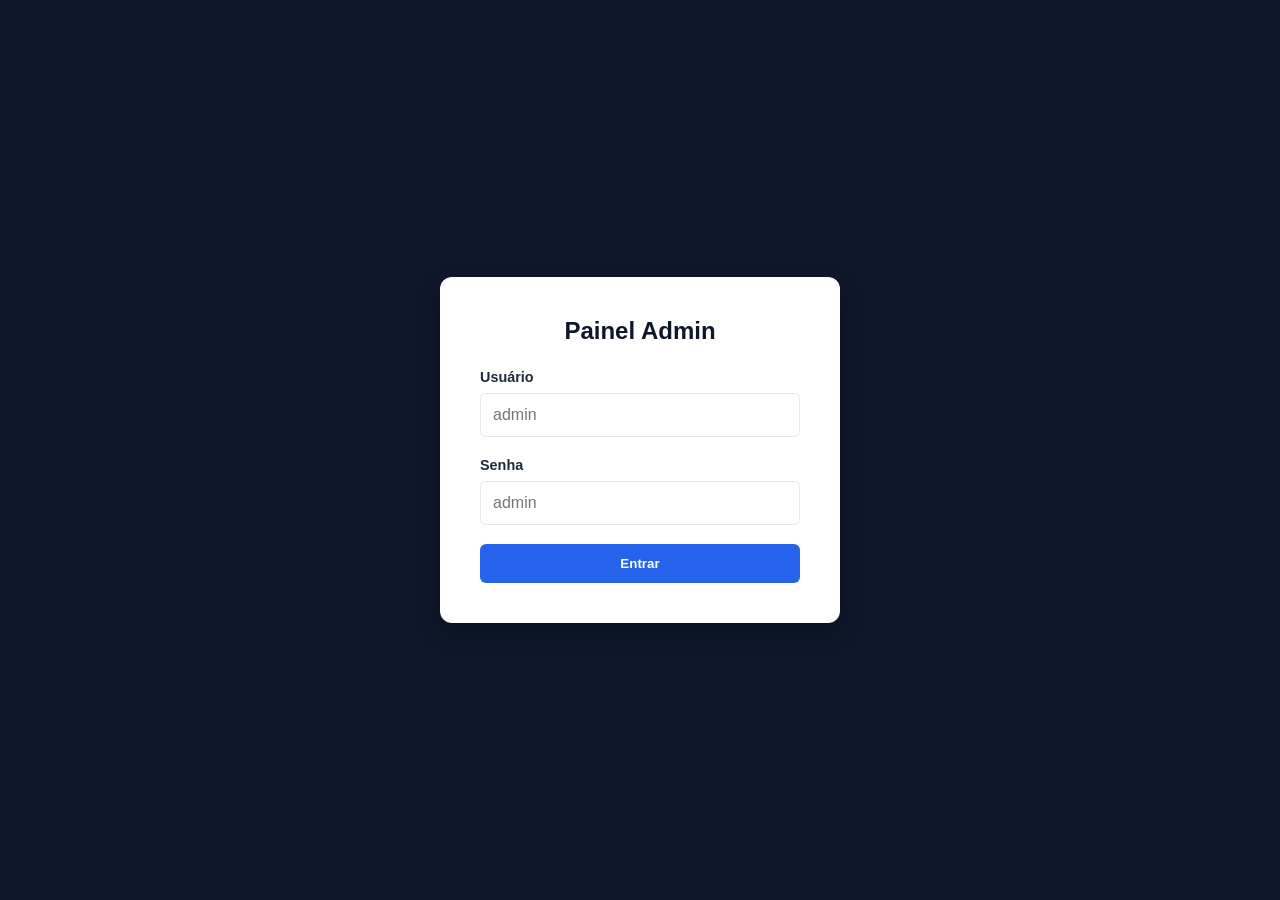
==== admin.html @ ff46f7f9 "pg admim e professores" ====
<!DOCTYPE html>
<html lang="pt-BR">
<head>
    <meta charset="UTF-8">
    <meta name="viewport" content="width=device-width, initial-scale=1.0">
    <title>Painel Administrativo - Gestão do Negócio</title>
    <style>
        :root {
            --primary: #2563eb;
            --primary-dark: #1d4ed8;
            --bg-color: #f8fafc;
            --text-color: #1e293b;
            --sidebar-bg: #0f172a;
            --sidebar-text: #94a3b8;
            --sidebar-hover: #1e293b;
            --white: #ffffff;
            --border: #e2e8f0;
            --danger: #ef4444;
            --success: #22c55e;
        }

        * {
            box-sizing: border-box;
            margin: 0;
            padding: 0;
            font-family: 'Segoe UI', Tahoma, Geneva, Verdana, sans-serif;
        }

        body {
            background-color: var(--bg-color);
            color: var(--text-color);
        }

        /* TELA DE LOGIN */
        #login-screen {
            position: fixed;
            top: 0;
            left: 0;
            width: 100%;
            height: 100%;
            background: var(--sidebar-bg);
            display: flex;
            justify-content: center;
            align-items: center;
            z-index: 1000;
        }

        .login-card {
            background: var(--white);
            padding: 2.5rem;
            border-radius: 12px;
            width: 100%;
            max-width: 400px;
            box-shadow: 0 10px 25px rgba(0,0,0,0.3);
        }

        .login-card h2 {
            margin-bottom: 1.5rem;
            text-align: center;
            color: var(--sidebar-bg);
        }

        .form-group {
            margin-bottom: 1.2rem;
        }

        .form-group label {
            display: block;
            margin-bottom: 0.5rem;
            font-weight: 600;
            font-size: 0.9rem;
        }

        .form-group input, .form-group select, .form-group textarea {
            width: 100%;
            padding: 0.75rem;
            border: 1px solid var(--border);
            border-radius: 6px;
            font-size: 1rem;
        }

        .btn {
            background: var(--primary);
            color: var(--white);
            border: none;
            padding: 0.75rem 1.5rem;
            border-radius: 6px;
            cursor: pointer;
            font-weight: 600;
            width: 100%;
            transition: background 0.2s;
        }

        .btn:hover {
            background: var(--primary-dark);
        }

        .btn-danger { background: var(--danger); }
        .btn-danger:hover { background: #dc2626; }
        .btn-success { background: var(--success); }
        .btn-success:hover { background: #16a34a; }

        /* PAINEL ADMIN */
        #admin-panel {
            display: none;
            min-height: 100vh;
        }

        .admin-layout {
            display: flex;
            min-height: 100vh;
        }

        aside {
            width: 260px;
            background: var(--sidebar-bg);
            color: var(--sidebar-text);
            padding: 1.5rem 1rem;
            display: flex;
            flex-direction: column;
        }

        aside h1 {
            color: var(--white);
            font-size: 1.2rem;
            margin-bottom: 2rem;
            text-align: center;
        }

        .menu-list {
            list-style: none;
            flex-grow: 1;
            overflow-y: auto;
        }

        .menu-list li {
            padding: 0.75rem 1rem;
            border-radius: 6px;
            cursor: pointer;
            margin-bottom: 0.3rem;
            transition: all 0.2s;
            font-size: 0.9rem;
        }

        .menu-list li:hover, .menu-list li.active {
            background: var(--sidebar-hover);
            color: var(--white);
        }

        main {
            flex-grow: 1;
            padding: 2rem;
            overflow-y: auto;
            max-height: 100vh;
        }

        .tab-content {
            display: none;
            background: var(--white);
            padding: 2rem;
            border-radius: 12px;
            box-shadow: 0 4px 6px -1px rgba(0,0,0,0.05);
        }

        .tab-content.active {
            display: block;
        }

        h2.section-title {
            margin-bottom: 1.5rem;
            font-size: 1.5rem;
            border-bottom: 2px solid var(--border);
            padding-bottom: 0.5rem;
        }

        .grid-2 {
            display: grid;
            grid-template-columns: 1fr 1fr;
            gap: 1rem;
        }

        table {
            width: 100%;
            border-collapse: collapse;
            margin-top: 1rem;
        }

        table th, table td {
            padding: 0.75rem;
            text-align: left;
            border-bottom: 1px solid var(--border);
            font-size: 0.9rem;
        }

        table th {
            background: #f1f5f9;
        }

        .badge {
            padding: 0.25rem 0.5rem;
            border-radius: 4px;
            font-size: 0.75rem;
            font-weight: 600;
        }

        .badge-success { background: #dcfce7; color: #166534; }
        .badge-danger { background: #fee2e2; color: #991b1b; }

        .actions-cell button {
            padding: 0.3rem 0.6rem;
            font-size: 0.8rem;
            margin-right: 0.3rem;
            width: auto;
        }
    </style>
</head>
<body>

    <!-- 1. LOGIN DO ADMINISTRADOR -->
    <div id="login-screen">
        <div class="login-card">
            <h2>Painel Admin</h2>
            <form id="login-form">
                <div class="form-group">
                    <label>Usuário</label>
                    <input type="text" id="user" required placeholder="admin">
                </div>
                <div class="form-group">
                    <label>Senha</label>
                    <input type="password" id="pass" required placeholder="admin">
                </div>
                <button type="submit" class="btn">Entrar</button>
            </form>
        </div>
    </div>

    <!-- PAINEL COMPLETO -->
    <div id="admin-panel">
        <div class="admin-layout">
            <aside>
                <h1>Gestão Fitness</h1>
                <ul class="menu-list">
                    <li onclick="switchTab('alunos')" class="active">2, 3 & 4. Alunos & Cadastros</li>
                    <li onclick="switchTab('planos')">5. Cadastro de Planos</li>
                    <li onclick="switchTab('aulas')">6. Cadastro de Aulas</li>
                    <li onclick="switchTab('professores')">7. Professores & CRF</li>
                    <li onclick="switchTab('eventos')">8. Eventos e Promoções</li>
                    <li onclick="switchTab('galeria')">9. Galeria de Fotos</li>
                    <li onclick="switchTab('contatos')">10. Contatos & Redes Sociais</li>
                    <li onclick="switchTab('treinos-config')">11. Configurar Nomes de Treino</li>
                    <li onclick="switchTab('treinos-padrao')">12. Treinos Padrão / Curinga</li>
                </ul>
                <button class="btn btn-danger" onclick="logout()" style="margin-top:auto;">Sair</button>
            </aside>

            <main>
                <!-- 2, 3 & 4. CADASTRO, VISUALIZAÇÃO E EDIÇÃO DE ALUNOS -->
                <section id="tab-alunos" class="tab-content active">
                    <h2 class="section-title">Gerenciamento de Alunos</h2>
                    <form id="form-aluno" style="background:#f8fafc; padding:1.5rem; border-radius:8px; margin-bottom:2rem;">
                        <h3>Cadastrar Novo Aluno</h3>
                        <div class="grid-2" style="margin-top:1rem;">
                            <div class="form-group"><label>Nome Completo</label><input type="text" id="aluno-nome" required></div>
                            <div class="form-group"><label>Documento (CPF/RG)</label><input type="text" id="aluno-doc" required></div>
                            <div class="form-group"><label>Telefone</label><input type="text" id="aluno-tel" required></div>
                            <div class="form-group"><label>Endereço</label><input type="text" id="aluno-end" required></div>
                            <div class="form-group"><label>Validade Atestado Médico</label><input type="date" id="aluno-atestado-val" required></div>
                            <div class="form-group"><label>Situação Financeira</label><select id="aluno-situacao"><option value="Em dia">Em dia</option><option value="Inadimplente">Inadimplente</option></select></div>
                            <div class="form-group" style="grid-column: span 2;"><label>Anexo Atestado (Foto/Xerox)</label><input type="file" id="aluno-foto-atestado"></div>
                        </div>
                        <button type="submit" class="btn btn-success">Salvar Aluno</button>
                    </form>

                    <h3>Alunos Cadastrados, Avaliação e Status</h3>
                    <table>
                        <thead>
                            <tr>
                                <th>Nome</th>
                                <th>Doc</th>
                                <th>Tel / End</th>
                                <th>Validade Atestado</th>
                                <th>Situação</th>
                                <th>Ações</th>
                            </tr>
                        </thead>
                        <tbody id="tabela-alunos-body">
                            <!-- Preenchido via JS -->
                        </tbody>
                    </table>
                </section>

                <!-- 5. CADASTRO DE PLANOS -->
                <section id="tab-planos" class="tab-content">
                    <h2 class="section-title">Cadastro de Planos</h2>
                    <form id="form-plano" style="background:#f8fafc; padding:1.5rem; border-radius:8px; margin-bottom:2rem;">
                        <div class="grid-2">
                            <div class="form-group"><label>Nome do Plano</label><input type="text" id="plano-nome" required placeholder="Ex: Mensal, Anual"></div>
                            <div class="form-group"><label>Valor (R$)</label><input type="number" id="plano-valor" required placeholder="99.90"></div>
                        </div>
                        <div class="form-group"><label>Descrição / Benefícios</label><textarea id="plano-desc" rows="2"></textarea></div>
                        <button type="submit" class="btn btn-success">Cadastrar Plano</button>
                    </form>
                    <div id="lista-planos"></div>
                </section>

                <!-- 6. CADASTRO DE AULAS -->
                <section id="tab-aulas" class="tab-content">
                    <h2 class="section-title">Cadastro de Aulas</h2>
                    <form id="form-aula" style="background:#f8fafc; padding:1.5rem; border-radius:8px; margin-bottom:2rem;">
                        <div class="grid-2">
                            <div class="form-group"><label>Nome da Aula</label><input type="text" id="aula-nome" required></div>
                            <div class="form-group"><label>Horário</label><input type="text" id="aula-horario" placeholder="Ex: Seg/Qua 19:00"></div>
                        </div>
                        <div class="form-group"><label>Foto (URL)</label><input type="text" id="aula-foto"></div>
                        <div class="form-group"><label>Descrição</label><textarea id="aula-desc" rows="2"></textarea></div>
                        <button type="submit" class="btn btn-success">Salvar Aula</button>
                    </form>
                    <div id="lista-aulas"></div>
                </section>

                <!-- 7. CADASTRO DE PROFESSORES -->
                <section id="tab-professores" class="tab-content">
                    <h2 class="section-title">Cadastro de Professores</h2>
                    <form id="form-prof" style="background:#f8fafc; padding:1.5rem; border-radius:8px; margin-bottom:2rem;">
                        <div class="grid-2">
                            <div class="form-group"><label>Nome do Professor</label><input type="text" id="prof-nome" required></div>
                            <div class="form-group"><label>CRF / Registro</label><input type="text" id="prof-crf" required></div>
                        </div>
                        <div class="form-group"><label>Especialidades</label><input type="text" id="prof-esp" placeholder="Ex: Musculação, Pilates"></div>
                        <div class="form-group"><label>Descrição / Bio</label><textarea id="prof-desc" rows="2"></textarea></div>
                        <button type="submit" class="btn btn-success">Salvar Professor</button>
                    </form>
                    <div id="lista-professores"></div>
                </section>

                <!-- 8. EVENTOS E PROMOÇÕES -->
                <section id="tab-eventos" class="tab-content">
                    <h2 class="section-title">Cadastro de Eventos e Promoções</h2>
                    <form id="form-evento" style="background:#f8fafc; padding:1.5rem; border-radius:8px; margin-bottom:2rem;">
                        <div class="grid-2">
                            <div class="form-group"><label>Título do Evento/Promoção</label><input type="text" id="evento-titulo" required></div>
                            <div class="form-group"><label>Data Limite</label><input type="date" id="evento-data"></div>
                        </div>
                        <div class="form-group"><label>Descrição</label><textarea id="evento-desc" rows="2"></textarea></div>
                        <button type="submit" class="btn btn-success">Salvar Evento</button>
                    </form>
                    <div id="lista-eventos"></div>
                </section>

                <!-- 9. GALERIA DE FOTOS -->
                <section id="tab-galeria" class="tab-content">
                    <h2 class="section-title">Cadastro de Fotos para a Galeria</h2>
                    <form id="form-galeria" style="background:#f8fafc; padding:1.5rem; border-radius:8px; margin-bottom:2rem;">
                        <div class="form-group"><label>Título da Foto</label><input type="text" id="galeria-titulo" required></div>
                        <div class="form-group"><label>URL da Imagem</label><input type="text" id="galeria-url" required placeholder="https://..."></div>
                        <button type="submit" class="btn btn-success">Adicionar Foto</button>
                    </form>
                    <div id="lista-galeria"></div>
                </section>

                <!-- 10. CONTATOS E REDES SOCIAIS -->
                <section id="tab-contatos" class="tab-content">
                    <h2 class="section-title">Edição de Contatos, Endereço e Redes Sociais</h2>
                    <form id="form-contatos" style="background:#f8fafc; padding:1.5rem; border-radius:8px;">
                        <div class="grid-2">
                            <div class="form-group"><label>Telefone Principal</label><input type="text" id="empresa-tel"></div>
                            <div class="form-group"><label>E-mail de Contato</label><input type="email" id="empresa-email"></div>
                            <div class="form-group" style="grid-column: span 2;"><label>Endereço Completo</label><input type="text" id="empresa-end"></div>
                            <div class="form-group"><label>Instagram (Link)</label><input type="text" id="empresa-insta"></div>
                            <div class="form-group"><label>WhatsApp (Link/Número)</label><input type="text" id="empresa-zap"></div>
                        </div>
                        <button type="submit" class="btn btn-success">Salvar Informações</button>
                    </form>
                </section>

                <!-- 11. CONFIGURAR NOMES DE TREINO -->
                <section id="tab-treinos-config" class="tab-content">
                    <h2 class="section-title">Configurar Nomes e Vídeos dos Treinos</h2>
                    <p style="margin-bottom:1rem; color:#64748b;">Aqui você edita os nomes gerais e vídeos explicativos dos treinos de A a G.</p>
                    <div id="config-treinos-container">
                        <!-- Gerado via JS -->
                    </div>
                    <button class="btn btn-success" onclick="salvarConfigTreinos()" style="margin-top:1rem;">Salvar Configurações</button>
                </section>

                <!-- 12. TREINOS PRÉ-FEITOS / CURINGA -->
                <section id="tab-treinos-padrao" class="tab-content">
                    <h2 class="section-title">Cadastro de Treinos Curinga (Pré-feitos)</h2>
                    <form id="form-treino-padrao" style="background:#f8fafc; padding:1.5rem; border-radius:8px; margin-bottom:2rem;">
                        <div class="form-group"><label>Nome do Treino Padrão</label><input type="text" id="tp-nome" required placeholder="Ex: Hipertrofia Iniciante A"></div>
                        <div class="form-group"><label>Grupo Muscular</label><input type="text" id="tp-grupo" required placeholder="Ex: Peito e Tríceps"></div>
                        <div class="form-group"><label>Exercícios e Séries</label><textarea id="tp-exercicios" rows="4" placeholder="Ex: Supino Reto - 4x12"></textarea></div>
                        <button type="submit" class="btn btn-success">Salvar Treino Curinga</button>
                    </form>
                    <div id="lista-treinos-padrao"></div>
                </section>
            </main>
        </div>
    </div>

    <script>
        // CONTROLE DE ABAS
        function switchTab(tabId) {
            document.querySelectorAll('.tab-content').forEach(el => el.classList.remove('active'));
            document.querySelectorAll('.menu-list li').forEach(el => el.classList.remove('active'));
            document.getElementById('tab-' + tabId).classList.add('active');
            event.target.classList.add('active');
        }

        // LOGIN SIMPLES
        document.getElementById('login-form').addEventListener('submit', (e) => {
            e.preventDefault();
            const u = document.getElementById('user').value;
            const p = document.getElementById('pass').value;
            if(u === 'admin' && p === 'admin') {
                document.getElementById('login-screen').style.display = 'none';
                document.getElementById('admin-panel').style.display = 'block';
                carregarTudo();
            } else {
                alert('Usuário ou senha incorretos! (Use admin / admin)');
            }
        });

        function logout() {
            document.getElementById('admin-panel').style.display = 'none';
            document.getElementById('login-screen').style.display = 'flex';
        }

        // BANCO DE DADOS LOCAL (LOCALSTORAGE)
        const getDB = (key) => JSON.parse(localStorage.getItem(key)) || [];
        const saveDB = (key, data) => localStorage.setItem(key, JSON.stringify(data));

        // 2, 3 & 4. ALUNOS
        document.getElementById('form-aluno').addEventListener('submit', (e) => {
            e.preventDefault();
            const alunos = getDB('alunos');
            const novo = {
                id: Date.now(),
                nome: document.getElementById('aluno-nome').value,
                doc: document.getElementById('aluno-doc').value,
                tel: document.getElementById('aluno-tel').value,
                end: document.getElementById('aluno-end').value,
                atestadoVal: document.getElementById('aluno-atestado-val').value,
                situacao: document.getElementById('aluno-situacao').value
            };
            alunos.push(novo);
            saveDB('alunos', alunos);
            e.target.reset();
            renderAlunos();
            alert('Aluno cadastrado com sucesso!');
        });

        function renderAlunos() {
            const alunos = getDB('alunos');
            const tbody = document.getElementById('tabela-alunos-body');
            tbody.innerHTML = '';
            alunos.forEach(a => {
                tbody.innerHTML += `
                    <tr>
                        <td><b>${a.nome}</b></td>
                        <td>${a.doc}</td>
                        <td>${a.tel}<br><small>${a.end}</small></td>
                        <td>${a.atestadoVal}</td>
                        <td><span class="badge ${a.situacao === 'Em dia' ? 'badge-success' : 'badge-danger'}">${a.situacao}</span></td>
                        <td class="actions-cell">
                            <button class="btn" onclick="deletarAluno(${a.id})">Excluir</button>
                        </td>
                    </tr>
                `;
            });
        }

        function deletarAluno(id) {
            if(confirm('Deseja realmente deletar este aluno?')) {
                let alunos = getDB('alunos').filter(a => a.id !== id);
                saveDB('alunos', alunos);
                renderAlunos();
            }
        }

        // 5. PLANOS
        document.getElementById('form-plano').addEventListener('submit', (e) => {
            e.preventDefault();
            const planos = getDB('planos');
            planos.push({
                id: Date.now(),
                nome: document.getElementById('plano-nome').value,
                valor: document.getElementById('plano-valor').value,
                desc: document.getElementById('plano-desc').value
            });
            saveDB('planos', planos);
            e.target.reset();
            renderPlanos();
        });

        function renderPlanos() {
            const planos = getDB('planos');
            document.getElementById('lista-planos').innerHTML = planos.map(p => `
                <div style="background:#f8fafc; padding:1rem; margin-bottom:0.5rem; border-radius:6px; display:flex; justify-content:space-between; align-items:center;">
                    <div><b>${p.nome}</b> - R$ ${p.valor}<br><small>${p.desc}</small></div>
                    <button class="btn btn-danger" onclick="removerItem('planos', ${p.id}, renderPlanos)">Remover</button>
                </div>
            `).join('');
        }

        // 6. AULAS
        document.getElementById('form-aula').addEventListener('submit', (e) => {
            e.preventDefault();
            const aulas = getDB('aulas');
            aulas.push({
                id: Date.now(),
                nome: document.getElementById('aula-nome').value,
                horario: document.getElementById('aula-horario').value,
                foto: document.getElementById('aula-foto').value,
                desc: document.getElementById('aula-desc').value,
                lancado: false
            });
            saveDB('aulas', aulas);
            e.target.reset();
            renderAulas();
        });

        function renderAulas() {
            const aulas = getDB('aulas');
            document.getElementById('lista-aulas').innerHTML = aulas.map(a => `
                <div style="background:#f8fafc; padding:1rem; margin-bottom:0.5rem; border-radius:6px; display:flex; justify-content:space-between; align-items:center;">
                    <div><b>${a.nome}</b> (${a.horario}) <span class="badge ${a.lancado ? 'badge-success' : 'badge-danger'}">${a.lancado ? 'No Ar' : 'Rascunho'}</span></div>
                    <div>
                        <button class="btn btn-success" onclick="lancarSite('aulas', ${a.id}, renderAulas)">${a.lancado ? 'Atualizar no Site' : 'Lançar no Site'}</button>
                        <button class="btn btn-danger" onclick="removerItem('aulas', ${a.id}, renderAulas)">Excluir</button>
                    </div>
                </div>
            `).join('');
        }

        // 7. PROFESSORES
        document.getElementById('form-prof').addEventListener('submit', (e) => {
            e.preventDefault();
            const profs = getDB('profs');
            profs.push({
                id: Date.now(),
                nome: document.getElementById('prof-nome').value,
                crf: document.getElementById('prof-crf').value,
                esp: document.getElementById('prof-esp').value,
                desc: document.getElementById('prof-desc').value,
                lancado: false
            });
            saveDB('profs', profs);
            e.target.reset();
            renderProfs();
        });

        function renderProfs() {
            const profs = getDB('profs');
            document.getElementById('lista-professores').innerHTML = profs.map(p => `
                <div style="background:#f8fafc; padding:1rem; margin-bottom:0.5rem; border-radius:6px; display:flex; justify-content:space-between; align-items:center;">
                    <div><b>${p.nome}</b> (CRF: ${p.crf}) - ${p.esp} <span class="badge ${p.lancado ? 'badge-success' : 'badge-danger'}">${p.lancado ? 'No Ar' : 'Rascunho'}</span></div>
                    <div>
                        <button class="btn btn-success" onclick="lancarSite('profs', ${p.id}, renderProfs)">${p.lancado ? 'Atualizar' : 'Lançar no Site'}</button>
                        <button class="btn btn-danger" onclick="removerItem('profs', ${p.id}, renderProfs)">Excluir</button>
                    </div>
                </div>
            `).join('');
        }

        // 8. EVENTOS
        document.getElementById('form-evento').addEventListener('submit', (e) => {
            e.preventDefault();
            const eventos = getDB('eventos');
            eventos.push({
                id: Date.now(),
                titulo: document.getElementById('evento-titulo').value,
                data: document.getElementById('evento-data').value,
                desc: document.getElementById('evento-desc').value,
                lancado: false
            });
            saveDB('eventos', eventos);
            e.target.reset();
            renderEventos();
        });

        function renderEventos() {
            const eventos = getDB('eventos');
            document.getElementById('lista-eventos').innerHTML = eventos.map(ev => `
                <div style="background:#f8fafc; padding:1rem; margin-bottom:0.5rem; border-radius:6px; display:flex; justify-content:space-between; align-items:center;">
                    <div><b>${ev.titulo}</b> (${ev.data}) <span class="badge ${ev.lancado ? 'badge-success' : 'badge-danger'}">${ev.lancado ? 'No Ar' : 'Rascunho'}</span></div>
                    <div>
                        <button class="btn btn-success" onclick="lancarSite('eventos', ${ev.id}, renderEventos)">${ev.lancado ? 'Atualizar' : 'Lançar no Site'}</button>
                        <button class="btn btn-danger" onclick="removerItem('eventos', ${ev.id}, renderEventos)">Excluir</button>
                    </div>
                </div>
            `).join('');
        }

        // 9. GALERIA
        document.getElementById('form-galeria').addEventListener('submit', (e) => {
            e.preventDefault();
            const fotos = getDB('galeria');
            fotos.push({
                id: Date.now(),
                titulo: document.getElementById('galeria-titulo').value,
                url: document.getElementById('galeria-url').value,
                lancado: false
            });
            saveDB('galeria', fotos);
            e.target.reset();
            renderGaleria();
        });

        function renderGaleria() {
            const fotos = getDB('galeria');
            document.getElementById('lista-galeria').innerHTML = fotos.map(f => `
                <div style="background:#f8fafc; padding:1rem; margin-bottom:0.5rem; border-radius:6px; display:flex; justify-content:space-between; align-items:center;">
                    <div><b>${f.titulo}</b> <span class="badge ${f.lancado ? 'badge-success' : 'badge-danger'}">${f.lancado ? 'No Ar' : 'Rascunho'}</span></div>
                    <div>
                        <button class="btn btn-success" onclick="lancarSite('galeria', ${f.id}, renderGaleria)">${f.lancado ? 'Atualizar' : 'Lançar no Site'}</button>
                        <button class="btn btn-danger" onclick="removerItem('galeria', ${f.id}, renderGaleria)">Excluir</button>
                    </div>
                </div>
            `).join('');
        }

        // 10. CONTATOS E REDES SOCIAIS
        document.getElementById('form-contatos').addEventListener('submit', (e) => {
            e.preventDefault();
            const dados = {
                tel: document.getElementById('empresa-tel').value,
                email: document.getElementById('empresa-email').value,
                end: document.getElementById('empresa-end').value,
                insta: document.getElementById('empresa-insta').value,
                zap: document.getElementById('empresa-zap').value
            };
            saveDB('contatos', dados);
            alert('Informações de contato salvas!');
        });

        function carregarContatos() {
            const c = JSON.parse(localStorage.getItem('contatos')) || {};
            document.getElementById('empresa-tel').value = c.tel || '';
            document.getElementById('empresa-email').value = c.email || '';
            document.getElementById('empresa-end').value = c.end || '';
            document.getElementById('empresa-insta').value = c.insta || '';
            document.getElementById('empresa-zap').value = c.zap || '';
        }

        // 11. CONFIGURAR NOMES DE TREINO (A-G)
        function carregarConfigTreinos() {
            const container = document.getElementById('config-treinos-container');
            const treinosConfig = getDB('treinosConfig');
            const fichas = ['A', 'B', 'C', 'D', 'E', 'F', 'G'];
            container.innerHTML = fichas.map(f => {
                const item = treinosConfig.find(t => t.ficha === f) || { nome: `Treino ${f}`, video: '' };
                return `
                    <div class="grid-2" style="margin-bottom:0.8rem; background:#f1f5f9; padding:0.8rem; border-radius:6px;">
                        <div class="form-group"><label>Nome Treino ${f}</label><input type="text" id="cfg-nome-${f}" value="${item.nome}"></div>
                        <div class="form-group"><label>URL Vídeo Explicativo</label><input type="text" id="cfg-video-${f}" value="${item.video}" placeholder="https://youtube.com/..."></div>
                    </div>
                `;
            }).join('');
        }

        function salvarConfigTreinos() {
            const fichas = ['A', 'B', 'C', 'D', 'E', 'F', 'G'];
            const dados = fichas.map(f => ({
                ficha: f,
                nome: document.getElementById(`cfg-nome-${f}`).value,
                video: document.getElementById(`cfg-video-${f}`).value
            }));
            saveDB('treinosConfig', dados);
            alert('Configurações de treino salvas com sucesso!');
        }

        // 12. TREINOS CURINGA
        document.getElementById('form-treino-padrao').addEventListener('submit', (e) => {
            e.preventDefault();
            const tp = getDB('treinosPadrao');
            tp.push({
                id: Date.now(),
                nome: document.getElementById('tp-nome').value,
                grupo: document.getElementById('tp-grupo').value,
                exercicios: document.getElementById('tp-exercicios').value
            });
            saveDB('treinosPadrao', tp);
            e.target.reset();
            renderTreinosPadrao();
        });

        function renderTreinosPadrao() {
            const tp = getDB('treinosPadrao');
            document.getElementById('lista-treinos-padrao').innerHTML = tp.map(t => `
                <div style="background:#f8fafc; padding:1rem; margin-bottom:0.5rem; border-radius:6px; display:flex; justify-content:space-between; align-items:center;">
                    <div><b>${t.nome}</b> (${t.grupo})</div>
                    <button class="btn btn-danger" onclick="removerItem('treinosPadrao', ${t.id}, renderTreinosPadrao)">Excluir</button>
                </div>
            `).join('');
        }

        // UTILITÁRIOS GERAIS
        function removerItem(key, id, callback) {
            if(confirm('Tem certeza que deseja excluir?')) {
                let dados = getDB(key).filter(item => item.id !== id);
                saveDB(key, dados);
                callback();
            }
        }

        function lancarSite(key, id, callback) {
            let dados = getDB(key);
            let item = dados.find(i => i.id === id);
            if(item) {
                item.lancado = !item.lancado;
                saveDB(key, dados);
                callback();
                alert(item.lancado ? 'Publicado no site oficial com sucesso!' : 'Removido do site oficial.');
            }
        }

        function carregarTudo() {
            renderAlunos();
            renderPlanos();
            renderAulas();
            renderProfs();
            renderEventos();
            renderGaleria();
            carregarContatos();
            carregarConfigTreinos();
            renderTreinosPadrao();
        }
    </script>
</body>
</html>
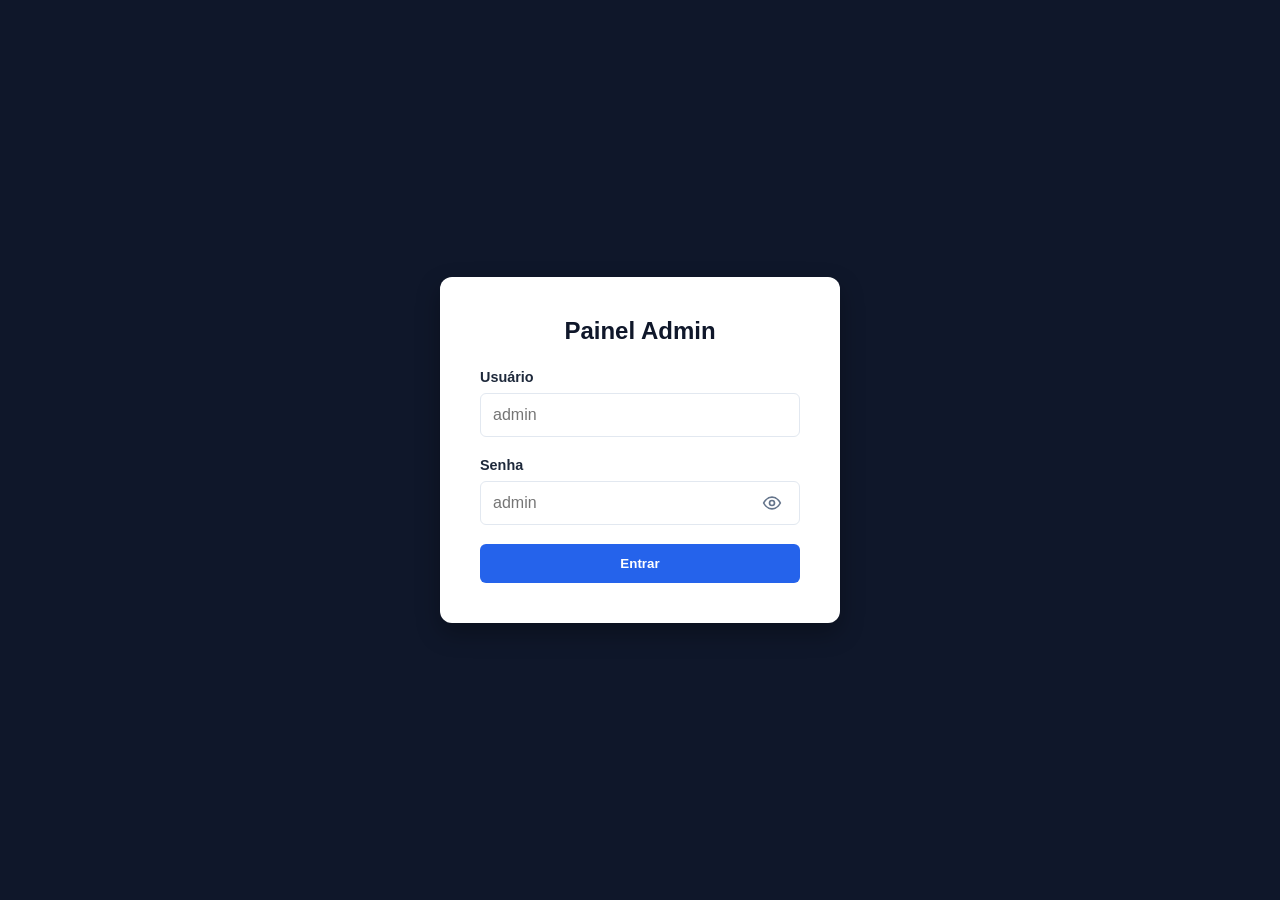
==== commit b35fba37: "Pagina adimin- session alulos pronto" ====
--- a/admin.html
+++ b/admin.html
@@ -1,219 +1,13 @@
 <!DOCTYPE html>
 <html lang="pt-BR">
+
 <head>
     <meta charset="UTF-8">
     <meta name="viewport" content="width=device-width, initial-scale=1.0">
-    <title>Painel Administrativo - Gestão do Negócio</title>
-    <style>
-        :root {
-            --primary: #2563eb;
-            --primary-dark: #1d4ed8;
-            --bg-color: #f8fafc;
-            --text-color: #1e293b;
-            --sidebar-bg: #0f172a;
-            --sidebar-text: #94a3b8;
-            --sidebar-hover: #1e293b;
-            --white: #ffffff;
-            --border: #e2e8f0;
-            --danger: #ef4444;
-            --success: #22c55e;
-        }
-
-        * {
-            box-sizing: border-box;
-            margin: 0;
-            padding: 0;
-            font-family: 'Segoe UI', Tahoma, Geneva, Verdana, sans-serif;
-        }
-
-        body {
-            background-color: var(--bg-color);
-            color: var(--text-color);
-        }
-
-        /* TELA DE LOGIN */
-        #login-screen {
-            position: fixed;
-            top: 0;
-            left: 0;
-            width: 100%;
-            height: 100%;
-            background: var(--sidebar-bg);
-            display: flex;
-            justify-content: center;
-            align-items: center;
-            z-index: 1000;
-        }
-
-        .login-card {
-            background: var(--white);
-            padding: 2.5rem;
-            border-radius: 12px;
-            width: 100%;
-            max-width: 400px;
-            box-shadow: 0 10px 25px rgba(0,0,0,0.3);
-        }
-
-        .login-card h2 {
-            margin-bottom: 1.5rem;
-            text-align: center;
-            color: var(--sidebar-bg);
-        }
-
-        .form-group {
-            margin-bottom: 1.2rem;
-        }
-
-        .form-group label {
-            display: block;
-            margin-bottom: 0.5rem;
-            font-weight: 600;
-            font-size: 0.9rem;
-        }
-
-        .form-group input, .form-group select, .form-group textarea {
-            width: 100%;
-            padding: 0.75rem;
-            border: 1px solid var(--border);
-            border-radius: 6px;
-            font-size: 1rem;
-        }
-
-        .btn {
-            background: var(--primary);
-            color: var(--white);
-            border: none;
-            padding: 0.75rem 1.5rem;
-            border-radius: 6px;
-            cursor: pointer;
-            font-weight: 600;
-            width: 100%;
-            transition: background 0.2s;
-        }
-
-        .btn:hover {
-            background: var(--primary-dark);
-        }
-
-        .btn-danger { background: var(--danger); }
-        .btn-danger:hover { background: #dc2626; }
-        .btn-success { background: var(--success); }
-        .btn-success:hover { background: #16a34a; }
-
-        /* PAINEL ADMIN */
-        #admin-panel {
-            display: none;
-            min-height: 100vh;
-        }
-
-        .admin-layout {
-            display: flex;
-            min-height: 100vh;
-        }
-
-        aside {
-            width: 260px;
-            background: var(--sidebar-bg);
-            color: var(--sidebar-text);
-            padding: 1.5rem 1rem;
-            display: flex;
-            flex-direction: column;
-        }
-
-        aside h1 {
-            color: var(--white);
-            font-size: 1.2rem;
-            margin-bottom: 2rem;
-            text-align: center;
-        }
-
-        .menu-list {
-            list-style: none;
-            flex-grow: 1;
-            overflow-y: auto;
-        }
-
-        .menu-list li {
-            padding: 0.75rem 1rem;
-            border-radius: 6px;
-            cursor: pointer;
-            margin-bottom: 0.3rem;
-            transition: all 0.2s;
-            font-size: 0.9rem;
-        }
-
-        .menu-list li:hover, .menu-list li.active {
-            background: var(--sidebar-hover);
-            color: var(--white);
-        }
-
-        main {
-            flex-grow: 1;
-            padding: 2rem;
-            overflow-y: auto;
-            max-height: 100vh;
-        }
-
-        .tab-content {
-            display: none;
-            background: var(--white);
-            padding: 2rem;
-            border-radius: 12px;
-            box-shadow: 0 4px 6px -1px rgba(0,0,0,0.05);
-        }
-
-        .tab-content.active {
-            display: block;
-        }
-
-        h2.section-title {
-            margin-bottom: 1.5rem;
-            font-size: 1.5rem;
-            border-bottom: 2px solid var(--border);
-            padding-bottom: 0.5rem;
-        }
-
-        .grid-2 {
-            display: grid;
-            grid-template-columns: 1fr 1fr;
-            gap: 1rem;
-        }
-
-        table {
-            width: 100%;
-            border-collapse: collapse;
-            margin-top: 1rem;
-        }
-
-        table th, table td {
-            padding: 0.75rem;
-            text-align: left;
-            border-bottom: 1px solid var(--border);
-            font-size: 0.9rem;
-        }
-
-        table th {
-            background: #f1f5f9;
-        }
-
-        .badge {
-            padding: 0.25rem 0.5rem;
-            border-radius: 4px;
-            font-size: 0.75rem;
-            font-weight: 600;
-        }
-
-        .badge-success { background: #dcfce7; color: #166534; }
-        .badge-danger { background: #fee2e2; color: #991b1b; }
-
-        .actions-cell button {
-            padding: 0.3rem 0.6rem;
-            font-size: 0.8rem;
-            margin-right: 0.3rem;
-            width: auto;
-        }
-    </style>
+    <title>Gestão do Negócio</title>
+    <link rel="stylesheet" href="Style/Stlyle_Admin.css">
 </head>
+
 <body>
 
     <!-- 1. LOGIN DO ADMINISTRADOR -->
@@ -227,7 +21,24 @@
                 </div>
                 <div class="form-group">
                     <label>Senha</label>
-                    <input type="password" id="pass" required placeholder="admin">
+                    <div class="password-field">
+                        <input type="password" id="pass" required placeholder="admin">
+                        <button class="password-toggle" type="button" aria-label="Mostrar senha" aria-pressed="false"
+                            onclick="togglePasswordVisibility()">
+                            <svg class="eye" viewBox="0 0 24 24" fill="none" stroke="currentColor" stroke-width="2"
+                                aria-hidden="true">
+                                <path d="M2 12s3.5-7 10-7 10 7 10 7-3.5 7-10 7S2 12 2 12Z"></path>
+                                <circle cx="12" cy="12" r="3"></circle>
+                            </svg>
+                            <svg class="eye-off" viewBox="0 0 24 24" fill="none" stroke="currentColor" stroke-width="2"
+                                aria-hidden="true">
+                                <path d="m3 3 18 18"></path>
+                                <path d="M10.6 10.6a2 2 0 0 0 2.8 2.8"></path>
+                                <path d="M9.9 5.2A11 11 0 0 1 12 5c6.5 0 10 7 10 7a15 15 0 0 1-3 3.8"></path>
+                                <path d="M6.2 6.2C3.5 8 2 12 2 12s3.5 7 10 7a10 10 0 0 0 4-.8"></path>
+                            </svg>
+                        </button>
+                    </div>
                 </div>
                 <button type="submit" class="btn">Entrar</button>
             </form>
@@ -238,67 +49,235 @@
     <div id="admin-panel">
         <div class="admin-layout">
             <aside>
-                <h1>Gestão Fitness</h1>
+                <div class="menu-header">
+                    <button class="menu-toggle" type="button" aria-label="Recolher menu" aria-expanded="true"
+                        onclick="toggleMenu()">☰</button>
+                    <span>Menu</span>
+                </div>
+
                 <ul class="menu-list">
-                    <li onclick="switchTab('alunos')" class="active">2, 3 & 4. Alunos & Cadastros</li>
-                    <li onclick="switchTab('planos')">5. Cadastro de Planos</li>
-                    <li onclick="switchTab('aulas')">6. Cadastro de Aulas</li>
-                    <li onclick="switchTab('professores')">7. Professores & CRF</li>
-                    <li onclick="switchTab('eventos')">8. Eventos e Promoções</li>
-                    <li onclick="switchTab('galeria')">9. Galeria de Fotos</li>
-                    <li onclick="switchTab('contatos')">10. Contatos & Redes Sociais</li>
-                    <li onclick="switchTab('treinos-config')">11. Configurar Nomes de Treino</li>
-                    <li onclick="switchTab('treinos-padrao')">12. Treinos Padrão / Curinga</li>
+                    <li data-tab="alunos" onclick="switchTab('alunos')" class="active">
+                        <span class="menu-icon"><svg viewBox="0 0 24 24" fill="none" stroke="currentColor"
+                                stroke-width="2">
+                                <path d="M17 21v-2a4 4 0 0 0-4-4H5a4 4 0 0 0-4 4v2"></path>
+                                <circle cx="9" cy="7" r="4"></circle>
+                                <path d="M23 21v-2a4 4 0 0 0-3-3.87"></path>
+                                <path d="M16 3.13a4 4 0 0 1 0 7.75"></path>
+                            </svg></span>
+                        <span>Cadastros alunos</span>
+                    </li>
+                    <li data-tab="planos" onclick="switchTab('planos')">
+                        <span class="menu-icon"><svg viewBox="0 0 24 24" fill="none" stroke="currentColor"
+                                stroke-width="2">
+                                <rect x="2" y="5" width="20" height="14" rx="2"></rect>
+                                <line x1="2" y1="10" x2="22" y2="10"></line>
+                            </svg></span>
+                        <span>Planos</span>
+                    </li>
+                    <li data-tab="aulas" onclick="switchTab('aulas')">
+                        <span class="menu-icon"><svg viewBox="0 0 24 24" fill="none" stroke="currentColor"
+                                stroke-width="2">
+                                <path d="M4 19.5v-15A2.5 2.5 0 0 1 6.5 2H20v20H6.5a2.5 2.5 0 0 1-2.5-2.5Z"></path>
+                                <path d="M6 6h10M6 10h10"></path>
+                            </svg></span>
+                        <span>Aulas</span>
+                    </li>
+                    <li data-tab="professores" onclick="switchTab('professores')">
+                        <span class="menu-icon"><svg viewBox="0 0 24 24" fill="none" stroke="currentColor"
+                                stroke-width="2">
+                                <path d="M20 21v-2a4 4 0 0 0-4-4H8a4 4 0 0 0-4 4v2"></path>
+                                <circle cx="12" cy="7" r="4"></circle>
+                            </svg></span>
+                        <span>Professores</span>
+                    </li>
+                    <li data-tab="eventos" onclick="switchTab('eventos')">
+                        <span class="menu-icon"><svg viewBox="0 0 24 24" fill="none" stroke="currentColor"
+                                stroke-width="2">
+                                <rect x="3" y="4" width="18" height="18" rx="2"></rect>
+                                <line x1="16" y1="2" x2="16" y2="6"></line>
+                                <line x1="8" y1="2" x2="8" y2="6"></line>
+                                <line x1="3" y1="10" x2="21" y2="10"></line>
+                            </svg></span>
+                        <span>Eventos e Promoções</span>
+                    </li>
+                    <li data-tab="galeria" onclick="switchTab('galeria')">
+                        <span class="menu-icon"><svg viewBox="0 0 24 24" fill="none" stroke="currentColor"
+                                stroke-width="2">
+                                <rect x="3" y="3" width="18" height="18" rx="2"></rect>
+                                <circle cx="8.5" cy="8.5" r="1.5"></circle>
+                                <polyline points="21 15 16 10 5 21"></polyline>
+                            </svg></span>
+                        <span>Galeria de Fotos</span>
+                    </li>
+                    <li data-tab="contatos" onclick="switchTab('contatos')">
+                        <span class="menu-icon"><svg viewBox="0 0 24 24" fill="none" stroke="currentColor"
+                                stroke-width="2">
+                                <path d="M21 10c0 7-9 13-9 13s-9-6-9-13a9 9 0 0 1 18 0z"></path>
+                                <circle cx="12" cy="10" r="3"></circle>
+                            </svg></span>
+                        <span>Contatos &amp; Redes Sociais</span>
+                    </li>
+                    <li data-tab="treinos-config" onclick="switchTab('treinos-config')">
+                        <span class="menu-icon"><svg viewBox="0 0 24 24" fill="none" stroke="currentColor"
+                                stroke-width="2">
+                                <circle cx="12" cy="12" r="3"></circle>
+                                <path
+                                    d="M19.4 15a1.65 1.65 0 0 0 .33 1.82l.06.06a2 2 0 0 1 0 2.83 2 2 0 0 1-2.83 0l-.06-.06a1.65 1.65 0 0 0-1.82-.33 1.65 1.65 0 0 0-1 1.51V21a2 2 0 0 1-2 2 2 2 0 0 1-2-2v-.09A1.65 1.65 0 0 0 9 19.4a1.65 1.65 0 0 0-1.82.33l-.06.06a2 2 0 0 1-2.83 0 2 2 0 0 1 0-2.83l.06-.06a1.65 1.65 0 0 0 .33-1.82 1.65 1.65 0 0 0-1.51-1H3a2 2 0 0 1-2-2 2 2 0 0 1 2-2h.09A1.65 1.65 0 0 0 4.6 9a1.65 1.65 0 0 0-.33-1.82l-.06-.06a2 2 0 0 1 0-2.83 2 2 0 0 1 2.83 0l.06.06a1.65 1.65 0 0 0 1.82.33H9a1.65 1.65 0 0 0 1-1.51V3a2 2 0 0 1 2-2 2 2 0 0 1 2 2v.09a1.65 1.65 0 0 0 1 1.51 1.65 1.65 0 0 0 1.82-.33l.06-.06a2 2 0 0 1 2.83 0l.06.06a2 2 0 0 1 0 2.83l-.06.06a1.65 1.65 0 0 0-.33 1.82V9a1.65 1.65 0 0 0 1.51 1H21a2 2 0 0 1 2 2 2 2 0 0 1-2 2h-.09a1.65 1.65 0 0 0-1.51 1z">
+                                </path>
+                            </svg></span>
+                        <span>Treino</span>
+                    </li>
+                    <li data-tab="treinos-padrao" onclick="switchTab('treinos-padrao')">
+                        <span class="menu-icon"><svg viewBox="0 0 24 24" fill="none" stroke="currentColor"
+                                stroke-width="2">
+                                <path d="M6.5 6.5h11M6.5 17.5h11M5 12h14M3 6h2M19 6h2M3 18h2M19 18h2"></path>
+                            </svg></span>
+                        <span>Treinos Alunos</span>
+                    </li>
+                    <li onclick="logout()">
+                        <span class="menu-icon"><svg viewBox="0 0 24 24" fill="none" stroke="currentColor"
+                                stroke-width="2">
+                                <path d="M10 17l5-5-5-5M15 12H3"></path>
+                                <path d="M12 3h6a2 2 0 0 1 2 2v14a2 2 0 0 1-2 2h-6"></path>
+                            </svg></span>
+                        <span>Sair</span>
+                    </li>
                 </ul>
-                <button class="btn btn-danger" onclick="logout()" style="margin-top:auto;">Sair</button>
             </aside>
 
             <main>
                 <!-- 2, 3 & 4. CADASTRO, VISUALIZAÇÃO E EDIÇÃO DE ALUNOS -->
                 <section id="tab-alunos" class="tab-content active">
                     <h2 class="section-title">Gerenciamento de Alunos</h2>
-                    <form id="form-aluno" style="background:#f8fafc; padding:1.5rem; border-radius:8px; margin-bottom:2rem;">
+
+                    <form id="form-aluno">
                         <h3>Cadastrar Novo Aluno</h3>
-                        <div class="grid-2" style="margin-top:1rem;">
-                            <div class="form-group"><label>Nome Completo</label><input type="text" id="aluno-nome" required></div>
-                            <div class="form-group"><label>Documento (CPF/RG)</label><input type="text" id="aluno-doc" required></div>
-                            <div class="form-group"><label>Telefone</label><input type="text" id="aluno-tel" required></div>
-                            <div class="form-group"><label>Endereço</label><input type="text" id="aluno-end" required></div>
-                            <div class="form-group"><label>Validade Atestado Médico</label><input type="date" id="aluno-atestado-val" required></div>
-                            <div class="form-group"><label>Situação Financeira</label><select id="aluno-situacao"><option value="Em dia">Em dia</option><option value="Inadimplente">Inadimplente</option></select></div>
-                            <div class="form-group" style="grid-column: span 2;"><label>Anexo Atestado (Foto/Xerox)</label><input type="file" id="aluno-foto-atestado"></div>
-                        </div>
+
+                        <div class="grid-2">
+
+                            <div class="form-group">
+                                <label>Nome Completo</label>
+                                <input type="text" id="aluno-nome" required>
+                            </div>
+
+                            <div class="form-group">
+                                <label>Documento (CPF/RG)</label>
+                                <input type="text" id="aluno-doc" required>
+                            </div>
+
+                            <div class="form-group">
+                                <label>Telefone</label>
+                                <input type="text" id="aluno-tel" required>
+                            </div>
+
+                            <div class="form-group">
+                                <label>Endereço</label>
+                                <input type="text" id="aluno-end" required>
+                            </div>
+
+                            <!-- Upload da Foto do Aluno -->
+                            <div class="form-group">
+                                <label>Foto de Perfil do Aluno</label>
+                                <input type="file" id="aluno-foto" accept="image/*">
+                            </div>
+
+                            <!-- Seleção de Atividades em Menu Suspenso -->
+                            <div class="form-group">
+                                <label>Atividades / Aulas Escolhidas (Selecione quantas desejar)</label>
+
+                                <div class="dropdown-atividades">
+                                    <button type="button" class="dropdown-btn" onclick="toggleDropdownAtividades()">
+                                        <span>Selecionar Atividades...</span> ▾
+                                    </button>
+
+                                    <div id="dropdown-lista-atividades" class="dropdown-conteudo">
+                                        <div class="checkbox-item">
+                                            <input type="checkbox" name="aluno-atividades" value="Musculação Livre"
+                                                id="ativ-musc">
+                                            <label for="ativ-musc">Musculação Livre</label>
+                                        </div>
+                                        <div class="checkbox-item">
+                                            <input type="checkbox" name="aluno-atividades" value="Cross Thor"
+                                                id="ativ-cross">
+                                            <label for="ativ-cross">Cross Thor</label>
+                                        </div>
+                                        <div class="checkbox-item">
+                                            <input type="checkbox" name="aluno-atividades" value="FitDance / Jump"
+                                                id="ativ-fit">
+                                            <label for="ativ-fit">FitDance / Jump</label>
+                                        </div>
+                                        <div class="checkbox-item">
+                                            <input type="checkbox" name="aluno-atividades" value="Jiu-Jitsu"
+                                                id="ativ-jiu">
+                                            <label for="ativ-jiu">Jiu-Jitsu</label>
+                                        </div>
+                                    </div>
+                                </div>
+                            </div>
+
+                            <!-- Checkbox de Atestado Alinhado -->
+                            <div class="form-group checkbox-atestado-wrapper"
+                                style="display:flex; align-items:center; gap:10px;">
+                                <label for="atestado-apresentado">Atestado Médico Apresentado?</label><br>
+                                <input type="checkbox" id="atestado-apresentado" onchange="toggleAtestadoFields()">
+                            </div>
+
+                            <!-- Campos condicionais do atestado (aparecem apenas se o checkbox estiver marcado) -->
+                            <div id="campos-atestado" class="campos-atestado-oculto">
+                                <div class="form-group">
+                                    <label>Validade do Atestado Médico</label>
+                                    <input type="date" id="aluno-atestado-val">
+                                </div>
+                                <div class="form-group">
+                                    <label>Anexo Atestado (Foto/PDF)</label>
+                                    <input type="file" id="aluno-foto-atestado">
+                                </div>
+                            </div>
+
+                        </div>
+
                         <button type="submit" class="btn btn-success">Salvar Aluno</button>
                     </form>
 
-                    <h3>Alunos Cadastrados, Avaliação e Status</h3>
-                    <table>
-                        <thead>
-                            <tr>
-                                <th>Nome</th>
-                                <th>Doc</th>
-                                <th>Tel / End</th>
-                                <th>Validade Atestado</th>
-                                <th>Situação</th>
-                                <th>Ações</th>
-                            </tr>
-                        </thead>
-                        <tbody id="tabela-alunos-body">
-                            <!-- Preenchido via JS -->
-                        </tbody>
-                    </table>
-                </section>
-
-                <!-- 5. CADASTRO DE PLANOS -->
+                    <h3>Alunos Cadastrados</h3>
+                    <div class="table-responsive">
+                        <table>
+                            <thead>
+                                <tr>
+                                    <th>Foto</th>
+                                    <th>Nome / Doc</th>
+                                    <th>Contato / Endereço</th>
+                                    <th>Plano / Aulas</th>
+                                    <th>Atestado</th>
+                                    <th>Ações</th>
+                                </tr>
+                            </thead>
+                            <tbody id="tabela-alunos-body">
+                                <!-- Preenchido via JS dinamicamente -->
+                            </tbody>
+                        </table>
+                    </div>
+                </section>
+
                 <section id="tab-planos" class="tab-content">
                     <h2 class="section-title">Cadastro de Planos</h2>
-                    <form id="form-plano" style="background:#f8fafc; padding:1.5rem; border-radius:8px; margin-bottom:2rem;">
-                        <div class="grid-2">
-                            <div class="form-group"><label>Nome do Plano</label><input type="text" id="plano-nome" required placeholder="Ex: Mensal, Anual"></div>
-                            <div class="form-group"><label>Valor (R$)</label><input type="number" id="plano-valor" required placeholder="99.90"></div>
-                        </div>
-                        <div class="form-group"><label>Descrição / Benefícios</label><textarea id="plano-desc" rows="2"></textarea></div>
-                        <button type="submit" class="btn btn-success">Cadastrar Plano</button>
+                    <form id="form-plano"
+                        style="background:#f8fafc; padding:1.5rem; border-radius:8px; margin-bottom:2rem;">
+                        <div class="grid-2">
+                            <div class="form-group">
+                                <label for="plano-nome">Nome do Plano</label>
+                                <input type="text" id="plano-nome" required>
+                            </div>
+                            <div class="form-group">
+                                <label for="plano-valor">Valor</label>
+                                <input type="number" id="plano-valor" min="0" step="0.01" required>
+                            </div>
+                        </div>
+                        <div class="form-group">
+                            <label for="plano-desc">Descrição</label>
+                            <textarea id="plano-desc" rows="3"></textarea>
+                        </div>
+                        <button type="submit" class="btn btn-success">Salvar Plano</button>
                     </form>
                     <div id="lista-planos"></div>
                 </section>
@@ -306,13 +285,17 @@
                 <!-- 6. CADASTRO DE AULAS -->
                 <section id="tab-aulas" class="tab-content">
                     <h2 class="section-title">Cadastro de Aulas</h2>
-                    <form id="form-aula" style="background:#f8fafc; padding:1.5rem; border-radius:8px; margin-bottom:2rem;">
-                        <div class="grid-2">
-                            <div class="form-group"><label>Nome da Aula</label><input type="text" id="aula-nome" required></div>
-                            <div class="form-group"><label>Horário</label><input type="text" id="aula-horario" placeholder="Ex: Seg/Qua 19:00"></div>
+                    <form id="form-aula"
+                        style="background:#f8fafc; padding:1.5rem; border-radius:8px; margin-bottom:2rem;">
+                        <div class="grid-2">
+                            <div class="form-group"><label>Nome da Aula</label><input type="text" id="aula-nome"
+                                    required></div>
+                            <div class="form-group"><label>Horário</label><input type="text" id="aula-horario"
+                                    placeholder="Ex: Seg/Qua 19:00"></div>
                         </div>
                         <div class="form-group"><label>Foto (URL)</label><input type="text" id="aula-foto"></div>
-                        <div class="form-group"><label>Descrição</label><textarea id="aula-desc" rows="2"></textarea></div>
+                        <div class="form-group"><label>Descrição</label><textarea id="aula-desc" rows="2"></textarea>
+                        </div>
                         <button type="submit" class="btn btn-success">Salvar Aula</button>
                     </form>
                     <div id="lista-aulas"></div>
@@ -321,13 +304,18 @@
                 <!-- 7. CADASTRO DE PROFESSORES -->
                 <section id="tab-professores" class="tab-content">
                     <h2 class="section-title">Cadastro de Professores</h2>
-                    <form id="form-prof" style="background:#f8fafc; padding:1.5rem; border-radius:8px; margin-bottom:2rem;">
-                        <div class="grid-2">
-                            <div class="form-group"><label>Nome do Professor</label><input type="text" id="prof-nome" required></div>
-                            <div class="form-group"><label>CRF / Registro</label><input type="text" id="prof-crf" required></div>
-                        </div>
-                        <div class="form-group"><label>Especialidades</label><input type="text" id="prof-esp" placeholder="Ex: Musculação, Pilates"></div>
-                        <div class="form-group"><label>Descrição / Bio</label><textarea id="prof-desc" rows="2"></textarea></div>
+                    <form id="form-prof"
+                        style="background:#f8fafc; padding:1.5rem; border-radius:8px; margin-bottom:2rem;">
+                        <div class="grid-2">
+                            <div class="form-group"><label>Nome do Professor</label><input type="text" id="prof-nome"
+                                    required></div>
+                            <div class="form-group"><label>CRF / Registro</label><input type="text" id="prof-crf"
+                                    required></div>
+                        </div>
+                        <div class="form-group"><label>Especialidades</label><input type="text" id="prof-esp"
+                                placeholder="Ex: Musculação, Pilates"></div>
+                        <div class="form-group"><label>Descrição / Bio</label><textarea id="prof-desc"
+                                rows="2"></textarea></div>
                         <button type="submit" class="btn btn-success">Salvar Professor</button>
                     </form>
                     <div id="lista-professores"></div>
@@ -336,12 +324,15 @@
                 <!-- 8. EVENTOS E PROMOÇÕES -->
                 <section id="tab-eventos" class="tab-content">
                     <h2 class="section-title">Cadastro de Eventos e Promoções</h2>
-                    <form id="form-evento" style="background:#f8fafc; padding:1.5rem; border-radius:8px; margin-bottom:2rem;">
-                        <div class="grid-2">
-                            <div class="form-group"><label>Título do Evento/Promoção</label><input type="text" id="evento-titulo" required></div>
+                    <form id="form-evento"
+                        style="background:#f8fafc; padding:1.5rem; border-radius:8px; margin-bottom:2rem;">
+                        <div class="grid-2">
+                            <div class="form-group"><label>Título do Evento/Promoção</label><input type="text"
+                                    id="evento-titulo" required></div>
                             <div class="form-group"><label>Data Limite</label><input type="date" id="evento-data"></div>
                         </div>
-                        <div class="form-group"><label>Descrição</label><textarea id="evento-desc" rows="2"></textarea></div>
+                        <div class="form-group"><label>Descrição</label><textarea id="evento-desc" rows="2"></textarea>
+                        </div>
                         <button type="submit" class="btn btn-success">Salvar Evento</button>
                     </form>
                     <div id="lista-eventos"></div>
@@ -350,9 +341,12 @@
                 <!-- 9. GALERIA DE FOTOS -->
                 <section id="tab-galeria" class="tab-content">
                     <h2 class="section-title">Cadastro de Fotos para a Galeria</h2>
-                    <form id="form-galeria" style="background:#f8fafc; padding:1.5rem; border-radius:8px; margin-bottom:2rem;">
-                        <div class="form-group"><label>Título da Foto</label><input type="text" id="galeria-titulo" required></div>
-                        <div class="form-group"><label>URL da Imagem</label><input type="text" id="galeria-url" required placeholder="https://..."></div>
+                    <form id="form-galeria"
+                        style="background:#f8fafc; padding:1.5rem; border-radius:8px; margin-bottom:2rem;">
+                        <div class="form-group"><label>Título da Foto</label><input type="text" id="galeria-titulo"
+                                required></div>
+                        <div class="form-group"><label>URL da Imagem</label><input type="text" id="galeria-url" required
+                                placeholder="https://..."></div>
                         <button type="submit" class="btn btn-success">Adicionar Foto</button>
                     </form>
                     <div id="lista-galeria"></div>
@@ -363,11 +357,16 @@
                     <h2 class="section-title">Edição de Contatos, Endereço e Redes Sociais</h2>
                     <form id="form-contatos" style="background:#f8fafc; padding:1.5rem; border-radius:8px;">
                         <div class="grid-2">
-                            <div class="form-group"><label>Telefone Principal</label><input type="text" id="empresa-tel"></div>
-                            <div class="form-group"><label>E-mail de Contato</label><input type="email" id="empresa-email"></div>
-                            <div class="form-group" style="grid-column: span 2;"><label>Endereço Completo</label><input type="text" id="empresa-end"></div>
-                            <div class="form-group"><label>Instagram (Link)</label><input type="text" id="empresa-insta"></div>
-                            <div class="form-group"><label>WhatsApp (Link/Número)</label><input type="text" id="empresa-zap"></div>
+                            <div class="form-group"><label>Telefone Principal</label><input type="text"
+                                    id="empresa-tel"></div>
+                            <div class="form-group"><label>E-mail de Contato</label><input type="email"
+                                    id="empresa-email"></div>
+                            <div class="form-group" style="grid-column: span 2;"><label>Endereço Completo</label><input
+                                    type="text" id="empresa-end"></div>
+                            <div class="form-group"><label>Instagram (Link)</label><input type="text"
+                                    id="empresa-insta"></div>
+                            <div class="form-group"><label>WhatsApp (Link/Número)</label><input type="text"
+                                    id="empresa-zap"></div>
                         </div>
                         <button type="submit" class="btn btn-success">Salvar Informações</button>
                     </form>
@@ -376,20 +375,26 @@
                 <!-- 11. CONFIGURAR NOMES DE TREINO -->
                 <section id="tab-treinos-config" class="tab-content">
                     <h2 class="section-title">Configurar Nomes e Vídeos dos Treinos</h2>
-                    <p style="margin-bottom:1rem; color:#64748b;">Aqui você edita os nomes gerais e vídeos explicativos dos treinos de A a G.</p>
+                    <p style="margin-bottom:1rem; color:#64748b;">Aqui você edita os nomes gerais e vídeos explicativos
+                        dos treinos de A a G.</p>
                     <div id="config-treinos-container">
                         <!-- Gerado via JS -->
                     </div>
-                    <button class="btn btn-success" onclick="salvarConfigTreinos()" style="margin-top:1rem;">Salvar Configurações</button>
+                    <button class="btn btn-success" onclick="salvarConfigTreinos()" style="margin-top:1rem;">Salvar
+                        Configurações</button>
                 </section>
 
                 <!-- 12. TREINOS PRÉ-FEITOS / CURINGA -->
                 <section id="tab-treinos-padrao" class="tab-content">
                     <h2 class="section-title">Cadastro de Treinos Curinga (Pré-feitos)</h2>
-                    <form id="form-treino-padrao" style="background:#f8fafc; padding:1.5rem; border-radius:8px; margin-bottom:2rem;">
-                        <div class="form-group"><label>Nome do Treino Padrão</label><input type="text" id="tp-nome" required placeholder="Ex: Hipertrofia Iniciante A"></div>
-                        <div class="form-group"><label>Grupo Muscular</label><input type="text" id="tp-grupo" required placeholder="Ex: Peito e Tríceps"></div>
-                        <div class="form-group"><label>Exercícios e Séries</label><textarea id="tp-exercicios" rows="4" placeholder="Ex: Supino Reto - 4x12"></textarea></div>
+                    <form id="form-treino-padrao"
+                        style="background:#f8fafc; padding:1.5rem; border-radius:8px; margin-bottom:2rem;">
+                        <div class="form-group"><label>Nome do Treino Padrão</label><input type="text" id="tp-nome"
+                                required placeholder="Ex: Hipertrofia Iniciante A"></div>
+                        <div class="form-group"><label>Grupo Muscular</label><input type="text" id="tp-grupo" required
+                                placeholder="Ex: Peito e Tríceps"></div>
+                        <div class="form-group"><label>Exercícios e Séries</label><textarea id="tp-exercicios" rows="4"
+                                placeholder="Ex: Supino Reto - 4x12"></textarea></div>
                         <button type="submit" class="btn btn-success">Salvar Treino Curinga</button>
                     </form>
                     <div id="lista-treinos-padrao"></div>
@@ -398,334 +403,8 @@
         </div>
     </div>
 
-    <script>
-        // CONTROLE DE ABAS
-        function switchTab(tabId) {
-            document.querySelectorAll('.tab-content').forEach(el => el.classList.remove('active'));
-            document.querySelectorAll('.menu-list li').forEach(el => el.classList.remove('active'));
-            document.getElementById('tab-' + tabId).classList.add('active');
-            event.target.classList.add('active');
-        }
-
-        // LOGIN SIMPLES
-        document.getElementById('login-form').addEventListener('submit', (e) => {
-            e.preventDefault();
-            const u = document.getElementById('user').value;
-            const p = document.getElementById('pass').value;
-            if(u === 'admin' && p === 'admin') {
-                document.getElementById('login-screen').style.display = 'none';
-                document.getElementById('admin-panel').style.display = 'block';
-                carregarTudo();
-            } else {
-                alert('Usuário ou senha incorretos! (Use admin / admin)');
-            }
-        });
-
-        function logout() {
-            document.getElementById('admin-panel').style.display = 'none';
-            document.getElementById('login-screen').style.display = 'flex';
-        }
-
-        // BANCO DE DADOS LOCAL (LOCALSTORAGE)
-        const getDB = (key) => JSON.parse(localStorage.getItem(key)) || [];
-        const saveDB = (key, data) => localStorage.setItem(key, JSON.stringify(data));
-
-        // 2, 3 & 4. ALUNOS
-        document.getElementById('form-aluno').addEventListener('submit', (e) => {
-            e.preventDefault();
-            const alunos = getDB('alunos');
-            const novo = {
-                id: Date.now(),
-                nome: document.getElementById('aluno-nome').value,
-                doc: document.getElementById('aluno-doc').value,
-                tel: document.getElementById('aluno-tel').value,
-                end: document.getElementById('aluno-end').value,
-                atestadoVal: document.getElementById('aluno-atestado-val').value,
-                situacao: document.getElementById('aluno-situacao').value
-            };
-            alunos.push(novo);
-            saveDB('alunos', alunos);
-            e.target.reset();
-            renderAlunos();
-            alert('Aluno cadastrado com sucesso!');
-        });
-
-        function renderAlunos() {
-            const alunos = getDB('alunos');
-            const tbody = document.getElementById('tabela-alunos-body');
-            tbody.innerHTML = '';
-            alunos.forEach(a => {
-                tbody.innerHTML += `
-                    <tr>
-                        <td><b>${a.nome}</b></td>
-                        <td>${a.doc}</td>
-                        <td>${a.tel}<br><small>${a.end}</small></td>
-                        <td>${a.atestadoVal}</td>
-                        <td><span class="badge ${a.situacao === 'Em dia' ? 'badge-success' : 'badge-danger'}">${a.situacao}</span></td>
-                        <td class="actions-cell">
-                            <button class="btn" onclick="deletarAluno(${a.id})">Excluir</button>
-                        </td>
-                    </tr>
-                `;
-            });
-        }
-
-        function deletarAluno(id) {
-            if(confirm('Deseja realmente deletar este aluno?')) {
-                let alunos = getDB('alunos').filter(a => a.id !== id);
-                saveDB('alunos', alunos);
-                renderAlunos();
-            }
-        }
-
-        // 5. PLANOS
-        document.getElementById('form-plano').addEventListener('submit', (e) => {
-            e.preventDefault();
-            const planos = getDB('planos');
-            planos.push({
-                id: Date.now(),
-                nome: document.getElementById('plano-nome').value,
-                valor: document.getElementById('plano-valor').value,
-                desc: document.getElementById('plano-desc').value
-            });
-            saveDB('planos', planos);
-            e.target.reset();
-            renderPlanos();
-        });
-
-        function renderPlanos() {
-            const planos = getDB('planos');
-            document.getElementById('lista-planos').innerHTML = planos.map(p => `
-                <div style="background:#f8fafc; padding:1rem; margin-bottom:0.5rem; border-radius:6px; display:flex; justify-content:space-between; align-items:center;">
-                    <div><b>${p.nome}</b> - R$ ${p.valor}<br><small>${p.desc}</small></div>
-                    <button class="btn btn-danger" onclick="removerItem('planos', ${p.id}, renderPlanos)">Remover</button>
-                </div>
-            `).join('');
-        }
-
-        // 6. AULAS
-        document.getElementById('form-aula').addEventListener('submit', (e) => {
-            e.preventDefault();
-            const aulas = getDB('aulas');
-            aulas.push({
-                id: Date.now(),
-                nome: document.getElementById('aula-nome').value,
-                horario: document.getElementById('aula-horario').value,
-                foto: document.getElementById('aula-foto').value,
-                desc: document.getElementById('aula-desc').value,
-                lancado: false
-            });
-            saveDB('aulas', aulas);
-            e.target.reset();
-            renderAulas();
-        });
-
-        function renderAulas() {
-            const aulas = getDB('aulas');
-            document.getElementById('lista-aulas').innerHTML = aulas.map(a => `
-                <div style="background:#f8fafc; padding:1rem; margin-bottom:0.5rem; border-radius:6px; display:flex; justify-content:space-between; align-items:center;">
-                    <div><b>${a.nome}</b> (${a.horario}) <span class="badge ${a.lancado ? 'badge-success' : 'badge-danger'}">${a.lancado ? 'No Ar' : 'Rascunho'}</span></div>
-                    <div>
-                        <button class="btn btn-success" onclick="lancarSite('aulas', ${a.id}, renderAulas)">${a.lancado ? 'Atualizar no Site' : 'Lançar no Site'}</button>
-                        <button class="btn btn-danger" onclick="removerItem('aulas', ${a.id}, renderAulas)">Excluir</button>
-                    </div>
-                </div>
-            `).join('');
-        }
-
-        // 7. PROFESSORES
-        document.getElementById('form-prof').addEventListener('submit', (e) => {
-            e.preventDefault();
-            const profs = getDB('profs');
-            profs.push({
-                id: Date.now(),
-                nome: document.getElementById('prof-nome').value,
-                crf: document.getElementById('prof-crf').value,
-                esp: document.getElementById('prof-esp').value,
-                desc: document.getElementById('prof-desc').value,
-                lancado: false
-            });
-            saveDB('profs', profs);
-            e.target.reset();
-            renderProfs();
-        });
-
-        function renderProfs() {
-            const profs = getDB('profs');
-            document.getElementById('lista-professores').innerHTML = profs.map(p => `
-                <div style="background:#f8fafc; padding:1rem; margin-bottom:0.5rem; border-radius:6px; display:flex; justify-content:space-between; align-items:center;">
-                    <div><b>${p.nome}</b> (CRF: ${p.crf}) - ${p.esp} <span class="badge ${p.lancado ? 'badge-success' : 'badge-danger'}">${p.lancado ? 'No Ar' : 'Rascunho'}</span></div>
-                    <div>
-                        <button class="btn btn-success" onclick="lancarSite('profs', ${p.id}, renderProfs)">${p.lancado ? 'Atualizar' : 'Lançar no Site'}</button>
-                        <button class="btn btn-danger" onclick="removerItem('profs', ${p.id}, renderProfs)">Excluir</button>
-                    </div>
-                </div>
-            `).join('');
-        }
-
-        // 8. EVENTOS
-        document.getElementById('form-evento').addEventListener('submit', (e) => {
-            e.preventDefault();
-            const eventos = getDB('eventos');
-            eventos.push({
-                id: Date.now(),
-                titulo: document.getElementById('evento-titulo').value,
-                data: document.getElementById('evento-data').value,
-                desc: document.getElementById('evento-desc').value,
-                lancado: false
-            });
-            saveDB('eventos', eventos);
-            e.target.reset();
-            renderEventos();
-        });
-
-        function renderEventos() {
-            const eventos = getDB('eventos');
-            document.getElementById('lista-eventos').innerHTML = eventos.map(ev => `
-                <div style="background:#f8fafc; padding:1rem; margin-bottom:0.5rem; border-radius:6px; display:flex; justify-content:space-between; align-items:center;">
-                    <div><b>${ev.titulo}</b> (${ev.data}) <span class="badge ${ev.lancado ? 'badge-success' : 'badge-danger'}">${ev.lancado ? 'No Ar' : 'Rascunho'}</span></div>
-                    <div>
-                        <button class="btn btn-success" onclick="lancarSite('eventos', ${ev.id}, renderEventos)">${ev.lancado ? 'Atualizar' : 'Lançar no Site'}</button>
-                        <button class="btn btn-danger" onclick="removerItem('eventos', ${ev.id}, renderEventos)">Excluir</button>
-                    </div>
-                </div>
-            `).join('');
-        }
-
-        // 9. GALERIA
-        document.getElementById('form-galeria').addEventListener('submit', (e) => {
-            e.preventDefault();
-            const fotos = getDB('galeria');
-            fotos.push({
-                id: Date.now(),
-                titulo: document.getElementById('galeria-titulo').value,
-                url: document.getElementById('galeria-url').value,
-                lancado: false
-            });
-            saveDB('galeria', fotos);
-            e.target.reset();
-            renderGaleria();
-        });
-
-        function renderGaleria() {
-            const fotos = getDB('galeria');
-            document.getElementById('lista-galeria').innerHTML = fotos.map(f => `
-                <div style="background:#f8fafc; padding:1rem; margin-bottom:0.5rem; border-radius:6px; display:flex; justify-content:space-between; align-items:center;">
-                    <div><b>${f.titulo}</b> <span class="badge ${f.lancado ? 'badge-success' : 'badge-danger'}">${f.lancado ? 'No Ar' : 'Rascunho'}</span></div>
-                    <div>
-                        <button class="btn btn-success" onclick="lancarSite('galeria', ${f.id}, renderGaleria)">${f.lancado ? 'Atualizar' : 'Lançar no Site'}</button>
-                        <button class="btn btn-danger" onclick="removerItem('galeria', ${f.id}, renderGaleria)">Excluir</button>
-                    </div>
-                </div>
-            `).join('');
-        }
-
-        // 10. CONTATOS E REDES SOCIAIS
-        document.getElementById('form-contatos').addEventListener('submit', (e) => {
-            e.preventDefault();
-            const dados = {
-                tel: document.getElementById('empresa-tel').value,
-                email: document.getElementById('empresa-email').value,
-                end: document.getElementById('empresa-end').value,
-                insta: document.getElementById('empresa-insta').value,
-                zap: document.getElementById('empresa-zap').value
-            };
-            saveDB('contatos', dados);
-            alert('Informações de contato salvas!');
-        });
-
-        function carregarContatos() {
-            const c = JSON.parse(localStorage.getItem('contatos')) || {};
-            document.getElementById('empresa-tel').value = c.tel || '';
-            document.getElementById('empresa-email').value = c.email || '';
-            document.getElementById('empresa-end').value = c.end || '';
-            document.getElementById('empresa-insta').value = c.insta || '';
-            document.getElementById('empresa-zap').value = c.zap || '';
-        }
-
-        // 11. CONFIGURAR NOMES DE TREINO (A-G)
-        function carregarConfigTreinos() {
-            const container = document.getElementById('config-treinos-container');
-            const treinosConfig = getDB('treinosConfig');
-            const fichas = ['A', 'B', 'C', 'D', 'E', 'F', 'G'];
-            container.innerHTML = fichas.map(f => {
-                const item = treinosConfig.find(t => t.ficha === f) || { nome: `Treino ${f}`, video: '' };
-                return `
-                    <div class="grid-2" style="margin-bottom:0.8rem; background:#f1f5f9; padding:0.8rem; border-radius:6px;">
-                        <div class="form-group"><label>Nome Treino ${f}</label><input type="text" id="cfg-nome-${f}" value="${item.nome}"></div>
-                        <div class="form-group"><label>URL Vídeo Explicativo</label><input type="text" id="cfg-video-${f}" value="${item.video}" placeholder="https://youtube.com/..."></div>
-                    </div>
-                `;
-            }).join('');
-        }
-
-        function salvarConfigTreinos() {
-            const fichas = ['A', 'B', 'C', 'D', 'E', 'F', 'G'];
-            const dados = fichas.map(f => ({
-                ficha: f,
-                nome: document.getElementById(`cfg-nome-${f}`).value,
-                video: document.getElementById(`cfg-video-${f}`).value
-            }));
-            saveDB('treinosConfig', dados);
-            alert('Configurações de treino salvas com sucesso!');
-        }
-
-        // 12. TREINOS CURINGA
-        document.getElementById('form-treino-padrao').addEventListener('submit', (e) => {
-            e.preventDefault();
-            const tp = getDB('treinosPadrao');
-            tp.push({
-                id: Date.now(),
-                nome: document.getElementById('tp-nome').value,
-                grupo: document.getElementById('tp-grupo').value,
-                exercicios: document.getElementById('tp-exercicios').value
-            });
-            saveDB('treinosPadrao', tp);
-            e.target.reset();
-            renderTreinosPadrao();
-        });
-
-        function renderTreinosPadrao() {
-            const tp = getDB('treinosPadrao');
-            document.getElementById('lista-treinos-padrao').innerHTML = tp.map(t => `
-                <div style="background:#f8fafc; padding:1rem; margin-bottom:0.5rem; border-radius:6px; display:flex; justify-content:space-between; align-items:center;">
-                    <div><b>${t.nome}</b> (${t.grupo})</div>
-                    <button class="btn btn-danger" onclick="removerItem('treinosPadrao', ${t.id}, renderTreinosPadrao)">Excluir</button>
-                </div>
-            `).join('');
-        }
-
-        // UTILITÁRIOS GERAIS
-        function removerItem(key, id, callback) {
-            if(confirm('Tem certeza que deseja excluir?')) {
-                let dados = getDB(key).filter(item => item.id !== id);
-                saveDB(key, dados);
-                callback();
-            }
-        }
-
-        function lancarSite(key, id, callback) {
-            let dados = getDB(key);
-            let item = dados.find(i => i.id === id);
-            if(item) {
-                item.lancado = !item.lancado;
-                saveDB(key, dados);
-                callback();
-                alert(item.lancado ? 'Publicado no site oficial com sucesso!' : 'Removido do site oficial.');
-            }
-        }
-
-        function carregarTudo() {
-            renderAlunos();
-            renderPlanos();
-            renderAulas();
-            renderProfs();
-            renderEventos();
-            renderGaleria();
-            carregarContatos();
-            carregarConfigTreinos();
-            renderTreinosPadrao();
-        }
-    </script>
+  <script src="JavaScript/Script_Admin.js"></script>
+  
 </body>
+
 </html>
--- a/Style/Stlyle_Admin.css
+++ b/Style/Stlyle_Admin.css
@@ -0,0 +1,404 @@
+ :root {
+            --primary: #2563eb;
+            --primary-dark: #1d4ed8;
+            --bg-color: #f8fafc;
+            --text-color: #1e293b;
+            --sidebar-bg: #0f172a;
+            --sidebar-text: #94a3b8;
+            --sidebar-hover: #1e293b;
+            --white: #ffffff;
+            --border: #e2e8f0;
+            --danger: #ef4444;
+            --success: #22c55e;
+        }
+
+        * {
+            box-sizing: border-box;
+            margin: 0;
+            padding: 0;
+            font-family: 'Segoe UI', Tahoma, Geneva, Verdana, sans-serif;
+        }
+
+        body {
+            background-color: var(--bg-color);
+            color: var(--text-color);
+        }
+
+        /* TELA DE LOGIN */
+        #login-screen {
+            position: fixed;
+            top: 0;
+            left: 0;
+            width: 100%;
+            height: 100%;
+            background: var(--sidebar-bg);
+            display: flex;
+            justify-content: center;
+            align-items: center;
+            z-index: 1000;
+        }
+
+        .login-card {
+            background: var(--white);
+            padding: 2.5rem;
+            border-radius: 12px;
+            width: 100%;
+            max-width: 400px;
+            box-shadow: 0 10px 25px rgba(0, 0, 0, 0.3);
+        }
+
+        .login-card h2 {
+            margin-bottom: 1.5rem;
+            text-align: center;
+            color: var(--sidebar-bg);
+        }
+
+        .form-group {
+            margin-bottom: 1.2rem;
+        }
+
+        .form-group label {
+            display: block;
+            margin-bottom: 0.5rem;
+            font-weight: 600;
+            font-size: 0.9rem;
+        }
+
+        .form-group input,
+        .form-group select,
+        .form-group textarea {
+            width: 100%;
+            padding: 0.75rem;
+            border: 1px solid var(--border);
+            border-radius: 6px;
+            font-size: 1rem;
+        }
+
+        .password-field {
+            position: relative;
+        }
+
+        .password-field input {
+            padding-right: 3rem;
+        }
+
+        .password-toggle {
+            position: absolute;
+            top: 50%;
+            right: 0.75rem;
+            transform: translateY(-50%);
+            display: grid;
+            place-items: center;
+            width: 2rem;
+            height: 2rem;
+            padding: 0;
+            border: 0;
+            background: transparent;
+            color: #64748b;
+            cursor: pointer;
+        }
+
+        .password-toggle:hover {
+            color: var(--text-color);
+        }
+
+        .password-toggle svg {
+            width: 20px;
+            height: 20px;
+        }
+
+        .password-toggle .eye-off {
+            display: none;
+        }
+
+        .password-toggle[aria-pressed="true"] .eye {
+            display: none;
+        }
+
+        .password-toggle[aria-pressed="true"] .eye-off {
+            display: block;
+        }
+
+        .btn {
+            background: var(--primary);
+            color: var(--white);
+            border: none;
+            padding: 0.75rem 1.5rem;
+            border-radius: 6px;
+            cursor: pointer;
+            font-weight: 600;
+            width: 100%;
+            transition: background 0.2s;
+        }
+
+        .btn:hover {
+            background: var(--primary-dark);
+        }
+
+        .btn-danger {
+            background: var(--danger);
+        }
+
+        .btn-danger:hover {
+            background: #dc2626;
+        }
+
+        .btn-success {
+            background: var(--success);
+        }
+
+        .btn-success:hover {
+            background: #16a34a;
+        }
+
+        /* PAINEL ADMIN */
+        #admin-panel {
+            display: none;
+            min-height: 100vh;
+        }
+
+        .admin-layout {
+            display: flex;
+            min-height: 100vh;
+        }
+
+        aside {
+            width: 260px;
+            background: #ecece9;
+            color: #4b5563;
+            padding: 1rem 0.9rem 0.8rem;
+            display: flex;
+            flex-direction: column;
+            border-right: 1px solid rgba(15, 23, 42, 0.08);
+            box-shadow: inset -1px 0 0 rgba(255, 255, 255, 0.5);
+        }
+
+        .menu-header {
+            display: flex;
+            align-items: center;
+            gap: 0.7rem;
+            margin-bottom: 1rem;
+            padding: 0.2rem 0.4rem 0.7rem;
+            border-bottom: 1px solid rgba(148, 163, 184, 0.24);
+            color: #2f3743;
+            font-weight: 600;
+        }
+
+        .menu-toggle {
+            width: 32px;
+            height: 32px;
+            border: none;
+            border-radius: 8px;
+            background: transparent;
+            color: #3b3f45;
+            font-size: 1.5rem;
+            cursor: pointer;
+            display: grid;
+            place-items: center;
+            padding: 0;
+        }
+
+        .menu-list {
+            list-style: none;
+            flex-grow: 1;
+            overflow-y: auto;
+            display: flex;
+            flex-direction: column;
+            gap: 0.15rem;
+            padding-top: 0.2rem;
+        }
+
+        .menu-list li {
+            display: flex;
+            align-items: center;
+            gap: 0.85rem;
+            padding: 0.7rem 0.8rem;
+            border-radius: 8px;
+            cursor: pointer;
+            transition: all 0.2s ease;
+            font-size: 0.9rem;
+            color: #4b5563;
+            border: 1px solid transparent;
+        }
+
+        .menu-list li:hover,
+        .menu-list li.active {
+            background: rgba(148, 163, 184, 0.18);
+            color: #1f2937;
+            border-color: rgba(148, 163, 184, 0.18);
+        }
+
+        .menu-icon {
+            width: 20px;
+            height: 20px;
+            display: inline-flex;
+            align-items: center;
+            justify-content: center;
+            font-size: 1.05rem;
+            opacity: 0.92;
+            flex-shrink: 0;
+        }
+
+        .menu-icon svg {
+            width: 18px;
+            height: 18px;
+        }
+
+        aside.menu-collapsed {
+            width: 68px;
+            padding-right: 0.65rem;
+            padding-left: 0.65rem;
+        }
+
+        aside.menu-collapsed .menu-header {
+            justify-content: center;
+            padding-right: 0;
+            padding-left: 0;
+        }
+
+        aside.menu-collapsed .menu-header > span,
+        aside.menu-collapsed .menu-list li > span:not(.menu-icon) {
+            display: none;
+        }
+
+        aside.menu-collapsed .menu-list li {
+            justify-content: center;
+            padding-right: 0.5rem;
+            padding-left: 0.5rem;
+        }
+
+        main {
+            flex-grow: 1;
+            padding: 2rem;
+            overflow-y: auto;
+            max-height: 100vh;
+        }
+
+        .tab-content {
+            display: none;
+            background: var(--white);
+            padding: 2rem;
+            border-radius: 12px;
+            box-shadow: 0 4px 6px -1px rgba(0, 0, 0, 0.05);
+        }
+
+        .tab-content.active {
+            display: block;
+        }
+
+        h2.section-title {
+            margin-bottom: 1.5rem;
+            font-size: 1.5rem;
+            border-bottom: 2px solid var(--border);
+            padding-bottom: 0.5rem;
+        }
+
+        .grid-2 {
+            display: grid;
+            grid-template-columns: 1fr 1fr;
+            gap: 1rem;
+        }
+
+        table {
+            width: 100%;
+            border-collapse: collapse;
+            margin-top: 1rem;
+        }
+
+        table th,
+        table td {
+            padding: 0.75rem;
+            text-align: left;
+            border-bottom: 1px solid var(--border);
+            font-size: 0.9rem;
+        }
+
+        table th {
+            background: #f1f5f9;
+        }
+
+        .badge {
+            padding: 0.25rem 0.5rem;
+            border-radius: 4px;
+            font-size: 0.75rem;
+            font-weight: 600;
+        }
+
+        .badge-success {
+            background: #dcfce7;
+            color: #166534;
+        }
+
+        .badge-danger {
+            background: #fee2e2;
+            color: #991b1b;
+        }
+
+        .actions-cell button {
+            padding: 0.3rem 0.6rem;
+            font-size: 0.8rem;
+            margin-right: 0.3rem;
+            width: auto;
+        }
+        /* Garante que os campos condicionais do atestado fiquem ocultos ao carregar a página */
+.campos-atestado-oculto {
+    display: none;
+}
+.dropdown-atividades {
+    position: relative;
+    width: 100%;
+}
+
+.dropdown-btn {
+    width: 100%;
+    padding: 10px;
+    background: #fff;
+    border: 1px solid #cbd5e1;
+    border-radius: 4px;
+    text-align: left;
+    cursor: pointer;
+    display: flex;
+    justify-content: space-between;
+    align-items: center;
+    font-size: 0.95rem;
+    color: #333;
+}
+
+.dropdown-conteudo {
+    display: none;
+    position: absolute;
+    top: 100%;
+    left: 0;
+    width: 100%;
+    background: #fff;
+    border: 1px solid #cbd5e1;
+    border-radius: 4px;
+    box-shadow: 0 4px 6px rgba(0,0,0,0.1);
+    z-index: 99;
+    padding: 10px;
+    margin-top: 4px;
+}
+
+.dropdown-conteudo.ativo {
+    display: flex;
+    flex-direction: column;
+    gap: 8px;
+}
+
+.checkbox-item {
+    display: flex;
+    align-items: center;
+    gap: 10px;
+}
+
+.checkbox-item input {
+    width: 16px;
+    height: 16px;
+    cursor: pointer;
+}
+
+.checkbox-item label {
+    cursor: pointer;
+    font-weight: normal;
+    color: #333;
+}
